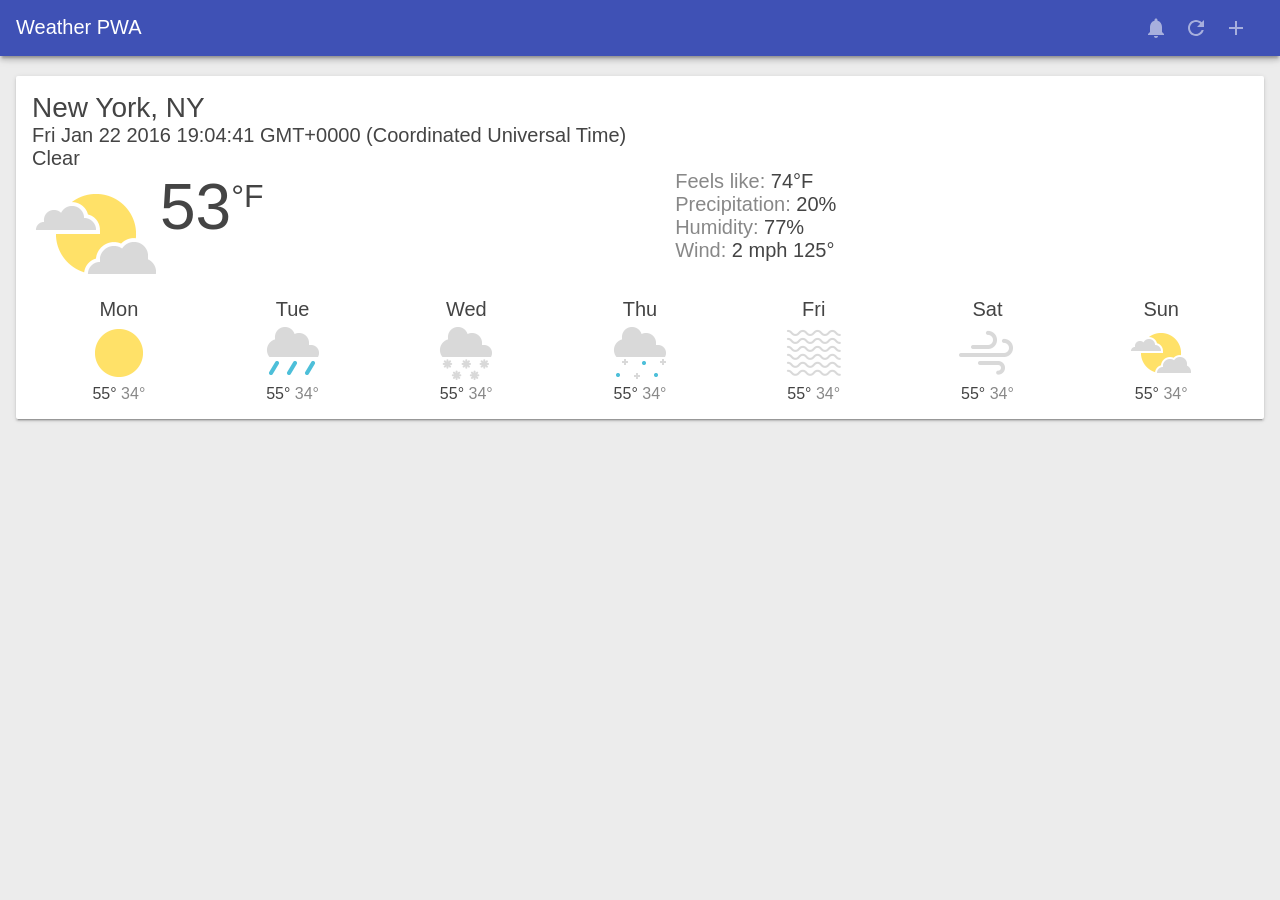
==== index.html @ a9d7bdf2 "Initial check in. Code based on https://github.com/ArturKlajnerok/pwa-weather. Following changes are" ====
<!DOCTYPE html>
<html>
<head>
  <meta charset="utf-8">
  <meta http-equiv="X-UA-Compatible" content="IE=edge">
  <meta name="viewport" content="width=device-width, initial-scale=1.0">
  <title>Weather PWA</title>
  <link rel="stylesheet" type="text/css" href="/styles/inline.css">
  <link rel="manifest" href="/manifest.json">
  <!--<link rel="canonical" href="https://localhost:8080/">-->

  <meta name="description" content="A sample weather app">

  <!-- Add to home screen for Safari on iOS -->
  <meta name="apple-mobile-web-app-capable" content="yes">
  <meta name="apple-mobile-web-app-status-bar-style" content="black">
  <meta name="apple-mobile-web-app-title" content="Weather PWA">
  <link rel="apple-touch-icon" href="images/icons/icon-152x152.png">

  <meta name="msapplication-TileImage" content="images/icons/icon-144x144.png">
  <meta name="msapplication-TileColor" content="#2F3BA2">

  <meta name="theme-color" content="#2F3BA2" />
</head>
<body>

  <header class="header">
    <h1 class="header__title">Weather PWA</h1>
    <button id="butNotifications" class="headerButton" aria-label="Notifications"></button>
    <button id="butRefresh" class="headerButton" aria-label="Refresh"></button>
    <button id="butAdd" class="headerButton" aria-label="Add"></button>
  </header>

  <main class="main">
    <div class="card cardTemplate weather-forecast" hidden>
      <div class="city-key" hidden></div>
      <div class="location"></div>
      <div class="date"></div>
      <div class="card-last-updated" hidden></div>
      <div class="description"></div>
      <div class="current">
        <div class="visual">
          <div class="icon"></div>
          <div class="temperature">
            <span class="value"></span><span class="scale">°F</span>
          </div>
        </div>
        <div class="description">
          <div class="feels-like">
            <span class="value"></span><span class="scale">°F</span>
          </div>
          <div class="precip"></div>
          <div class="humidity"></div>
          <div class="wind">
            <span class="value"></span>
            <span class="scale">mph</span>
            <span class="direction"></span>°
          </div>
        </div>
      </div>
      <div class="future">
        <div class="oneday">
          <div class="date"></div>
          <div class="icon"></div>
          <div class="temp-high">
            <span class="value"></span>°
          </div>
          <div class="temp-low">
            <span class="value"></span>°
          </div>
        </div>
        <div class="oneday">
          <div class="date"></div>
          <div class="icon"></div>
          <div class="temp-high">
            <span class="value"></span>°
          </div>
          <div class="temp-low">
            <span class="value"></span>°
          </div>
        </div>
        <div class="oneday">
          <div class="date"></div>
          <div class="icon"></div>
          <div class="temp-high">
            <span class="value"></span>°
          </div>
          <div class="temp-low">
            <span class="value"></span>°
          </div>
        </div>
        <div class="oneday">
          <div class="date"></div>
          <div class="icon"></div>
          <div class="temp-high">
            <span class="value"></span>°
          </div>
          <div class="temp-low">
            <span class="value"></span>°
          </div>
        </div>
        <div class="oneday">
          <div class="date"></div>
          <div class="icon"></div>
          <div class="temp-high">
            <span class="value"></span>°
          </div>
          <div class="temp-low">
            <span class="value"></span>°
          </div>
        </div>
        <div class="oneday">
          <div class="date"></div>
          <div class="icon"></div>
          <div class="temp-high">
            <span class="value"></span>°
          </div>
          <div class="temp-low">
            <span class="value"></span>°
          </div>
        </div>
        <div class="oneday">
          <div class="date"></div>
          <div class="icon"></div>
          <div class="temp-high">
            <span class="value"></span>°
          </div>
          <div class="temp-low">
            <span class="value"></span>°
          </div>
        </div>
      </div>
    </div>
  </main>

  <div class="dialog-container">
    <div class="dialog">
      <div class="dialog-title">Add new city</div>
      <div class="dialog-body">
        <select id="selectCityToAdd">
          <option value="austin">Austin, TX</option>
          <option value="boston">Boston, MA</option>
          <option value="chicago">Chicago, IL</option>
          <option value="portland">Portland, OR</option>
          <option value="sanfrancisco">San Francisco, CA</option>
          <option value="seattle">Seattle, WA</option>
        </select>
      </div>
      <div class="dialog-buttons">
        <button id="butAddCity" class="button">Add</button>
        <button id="butAddCancel" class="button">Cancel</button>
      </div>
    </div>
  </div>

  <div class="loader">
    <svg viewBox="0 0 32 32" width="32" height="32">
      <circle id="spinner" cx="16" cy="16" r="14" fill="none"></circle>
    </svg>
  </div>

  <script src="/scripts/app.js" async></script>

</body>
</html>
---- styles/inline.css ----
* {
  box-sizing: border-box; }

html, body {
  padding: 0;
  margin: 0;
  height: 100%;
  width: 100%;
  font-family: 'Helvetica', 'Verdana', sans-serif;
  font-weight: 400;
  font-display: optional;
  color: #444;
  -webkit-font-smoothing: antialiased;
  -moz-osx-font-smoothing: grayscale; }

html {
  overflow: hidden; }

body {
  display: -webkit-box;
  display: -webkit-flex;
  display: -ms-flexbox;
  display: flex;
  -webkit-box-orient: vertical;
  -webkit-box-direction: normal;
  -webkit-flex-direction: column;
      -ms-flex-direction: column;
          flex-direction: column;
  -webkit-flex-wrap: nowrap;
      -ms-flex-wrap: nowrap;
          flex-wrap: nowrap;
  -webkit-box-pack: start;
  -webkit-justify-content: flex-start;
      -ms-flex-pack: start;
          justify-content: flex-start;
  -webkit-box-align: stretch;
  -webkit-align-items: stretch;
      -ms-flex-align: stretch;
          align-items: stretch;
  -webkit-align-content: stretch;
      -ms-flex-line-pack: stretch;
          align-content: stretch;
  background: #ececec; }

.header {
  width: 100%;
  height: 56px;
  color: #FFF;
  background: #3F51B5;
  position: fixed;
  font-size: 20px;
  box-shadow: 0 4px 5px 0 rgba(0, 0, 0, 0.14), 0 2px 9px 1px rgba(0, 0, 0, 0.12), 0 4px 2px -2px rgba(0, 0, 0, 0.2);
  padding: 16px 16px 0 16px;
  will-change: transform;
  display: -webkit-box;
  display: -webkit-flex;
  display: -ms-flexbox;
  display: flex;
  -webkit-box-orient: horizontal;
  -webkit-box-direction: normal;
  -webkit-flex-direction: row;
      -ms-flex-direction: row;
          flex-direction: row;
  -webkit-flex-wrap: nowrap;
      -ms-flex-wrap: nowrap;
          flex-wrap: nowrap;
  -webkit-box-pack: start;
  -webkit-justify-content: flex-start;
      -ms-flex-pack: start;
          justify-content: flex-start;
  -webkit-box-align: stretch;
  -webkit-align-items: stretch;
      -ms-flex-align: stretch;
          align-items: stretch;
  -webkit-align-content: center;
      -ms-flex-line-pack: center;
          align-content: center;
  -webkit-transition: -webkit-transform 0.233s cubic-bezier(0, 0, 0.21, 1) 0.1s;
  transition: -webkit-transform 0.233s cubic-bezier(0, 0, 0.21, 1) 0.1s;
  transition: transform 0.233s cubic-bezier(0, 0, 0.21, 1) 0.1s;
  transition: transform 0.233s cubic-bezier(0, 0, 0.21, 1) 0.1s, -webkit-transform 0.233s cubic-bezier(0, 0, 0.21, 1) 0.1s;
  z-index: 1000; }
  .header .headerButton {
    width: 24px;
    height: 24px;
    margin-right: 16px;
    text-indent: -30000px;
    overflow: hidden;
    opacity: 0.54;
    -webkit-transition: opacity 0.333s cubic-bezier(0, 0, 0.21, 1);
    transition: opacity 0.333s cubic-bezier(0, 0, 0.21, 1);
    border: none;
    outline: none;
    cursor: pointer; }
  .header #butNotifications {
      background: url(/images/ic_notifications_white_24px.svg) center center no-repeat; }
  .header #butRefresh {
    background: url(/images/ic_refresh_white_24px.svg) center center no-repeat; }
  .header #butAdd {
    background: url(/images/ic_add_white_24px.svg) center center no-repeat; }

.header__title {
  font-weight: 400;
  font-size: 20px;
  margin: 0;
  -webkit-box-flex: 1;
  -webkit-flex: 1;
      -ms-flex: 1;
          flex: 1; }

.loader {
  left: 50%;
  top: 50%;
  position: fixed;
  -webkit-transform: translate(-50%, -50%);
          transform: translate(-50%, -50%); }
  .loader #spinner {
    box-sizing: border-box;
    stroke: #673AB7;
    stroke-width: 3px;
    -webkit-transform-origin: 50%;
            transform-origin: 50%;
    -webkit-animation: line 1.6s cubic-bezier(0.4, 0, 0.2, 1) infinite, rotate 1.6s linear infinite;
            animation: line 1.6s cubic-bezier(0.4, 0, 0.2, 1) infinite, rotate 1.6s linear infinite; }

@-webkit-keyframes rotate {
  from {
    -webkit-transform: rotate(0);
            transform: rotate(0); }
  to {
    -webkit-transform: rotate(450deg);
            transform: rotate(450deg); } }

@keyframes rotate {
  from {
    -webkit-transform: rotate(0);
            transform: rotate(0); }
  to {
    -webkit-transform: rotate(450deg);
            transform: rotate(450deg); } }

@-webkit-keyframes line {
  0% {
    stroke-dasharray: 2, 85.964;
    -webkit-transform: rotate(0);
            transform: rotate(0); }
  50% {
    stroke-dasharray: 65.973, 21.9911;
    stroke-dashoffset: 0; }
  100% {
    stroke-dasharray: 2, 85.964;
    stroke-dashoffset: -65.973;
    -webkit-transform: rotate(90deg);
            transform: rotate(90deg); } }

@keyframes line {
  0% {
    stroke-dasharray: 2, 85.964;
    -webkit-transform: rotate(0);
            transform: rotate(0); }
  50% {
    stroke-dasharray: 65.973, 21.9911;
    stroke-dashoffset: 0; }
  100% {
    stroke-dasharray: 2, 85.964;
    stroke-dashoffset: -65.973;
    -webkit-transform: rotate(90deg);
            transform: rotate(90deg); } }

.main {
  padding-top: 60px;
  -webkit-box-flex: 1;
  -webkit-flex: 1;
      -ms-flex: 1;
          flex: 1;
  overflow-x: hidden;
  overflow-y: auto;
  -webkit-overflow-scrolling: touch; }

.dialog-container {
  background: rgba(0, 0, 0, 0.57);
  position: fixed;
  left: 0;
  top: 0;
  width: 100%;
  height: 100%;
  opacity: 0;
  pointer-events: none;
  will-change: opacity;
  -webkit-transition: opacity 0.333s cubic-bezier(0, 0, 0.21, 1);
  transition: opacity 0.333s cubic-bezier(0, 0, 0.21, 1); }

.dialog-container--visible {
  opacity: 1;
  pointer-events: auto; }

.dialog {
  background: #FFF;
  border-radius: 2px;
  box-shadow: 0 0 14px rgba(0, 0, 0, 0.24), 0 14px 28px rgba(0, 0, 0, 0.48);
  min-width: 280px;
  position: absolute;
  left: 50%;
  top: 50%;
  -webkit-transform: translate(-50%, -50%) translateY(30px);
          transform: translate(-50%, -50%) translateY(30px);
  -webkit-transition: -webkit-transform 0.333s cubic-bezier(0, 0, 0.21, 1) 0.05s;
  transition: -webkit-transform 0.333s cubic-bezier(0, 0, 0.21, 1) 0.05s;
  transition: transform 0.333s cubic-bezier(0, 0, 0.21, 1) 0.05s;
  transition: transform 0.333s cubic-bezier(0, 0, 0.21, 1) 0.05s, -webkit-transform 0.333s cubic-bezier(0, 0, 0.21, 1) 0.05s; }

.dialog > div {
  padding-left: 24px;
  padding-right: 24px; }

.dialog-title {
  padding-top: 20px;
  font-size: 1.25em; }

.dialog-body {
  padding-top: 20px;
  padding-bottom: 24px; }
  .dialog-body select {
    width: 100%;
    font-size: 2em; }

.dialog-buttons {
  padding: 8px !important;
  float: right; }

.card {
  padding: 16px;
  position: relative;
  box-sizing: border-box;
  background: #fff;
  border-radius: 2px;
  margin: 16px;
  box-shadow: 0 2px 2px 0 rgba(0, 0, 0, 0.14), 0 3px 1px -2px rgba(0, 0, 0, 0.2), 0 1px 5px 0 rgba(0, 0, 0, 0.12); }

.weather-forecast .location {
  font-size: 1.75em; }

.weather-forecast .date, .weather-forecast .description {
  font-size: 1.25em; }

  .weather-forecast .card-last-updated{
    visibility: hidden;
  }

.weather-forecast .current {
  display: -webkit-box;
  display: -webkit-flex;
  display: -ms-flexbox;
  display: flex; }
  .weather-forecast .current .icon {
    width: 128px;
    height: 128px; }
  .weather-forecast .current .visual {
    display: -webkit-box;
    display: -webkit-flex;
    display: -ms-flexbox;
    display: flex;
    font-size: 4em; }
    .weather-forecast .current .visual .scale {
      font-size: 0.5em;
      vertical-align: super; }
  .weather-forecast .current .visual, .weather-forecast .current .description {
    -webkit-box-flex: 1;
    -webkit-flex-grow: 1;
        -ms-flex-positive: 1;
            flex-grow: 1; }
  .weather-forecast .current .feels-like:before {
    content: "Feels like: ";
    color: #888; }
  .weather-forecast .current .wind:before {
    content: "Wind: ";
    color: #888; }
  .weather-forecast .current .precip:before {
    content: "Precipitation: ";
    color: #888; }
  .weather-forecast .current .humidity:before {
    content: "Humidity: ";
    color: #888; }
  .weather-forecast .current .pollen:before {
    content: "Pollen Count: ";
    color: #888; }
  .weather-forecast .current .pcount:before {
    content: "Pollen ";
    color: #888; }

.weather-forecast .future {
  display: -webkit-box;
  display: -webkit-flex;
  display: -ms-flexbox;
  display: flex; }
  .weather-forecast .future .oneday {
    -webkit-box-flex: 1;
    -webkit-flex-grow: 1;
        -ms-flex-positive: 1;
            flex-grow: 1;
    text-align: center; }
    .weather-forecast .future .oneday .icon {
      width: 64px;
      height: 64px;
      margin-left: auto;
      margin-right: auto; }
    .weather-forecast .future .oneday .temp-high, .weather-forecast .future .oneday .temp-low {
      display: inline-block; }
    .weather-forecast .future .oneday .temp-low {
      color: #888; }

.weather-forecast .icon {
  background-repeat: no-repeat;
  background-size: contain; }
  .weather-forecast .icon.clear-day {
    background-image: url("/images/clear.png"); }
  .weather-forecast .icon.clear-night {
    background-image: url("/images/clear.png"); }
  .weather-forecast .icon.rain {
    background-image: url("/images/rain.png"); }
  .weather-forecast .icon.snow {
    background-image: url("/images/snow.png"); }
  .weather-forecast .icon.sleet {
    background-image: url("/images/sleet.png"); }
  .weather-forecast .icon.wind {
    background-image: url("/images/wind.png"); }
  .weather-forecast .icon.fog {
    background-image: url("/images/fog.png"); }
  .weather-forecast .icon.cloudy {
    background-image: url("/images/cloudy.png"); }
  .weather-forecast .icon.partly-cloudy-day {
    background-image: url("/images/partly-cloudy.png"); }
  .weather-forecast .icon.partly-cloudy-night {
    background-image: url("/images/partly-cloudy.png"); }
  .weather-forecast .icon.thunderstorms {
    background-image: url("/images/thunderstorms.png"); }

@media (max-width: 450px) {
  .weather-forecast .date, .weather-forecast .description {
    font-size: 0.9em; }
  .weather-forecast .current .icon {
    width: 96px;
    height: 96px; }
  .weather-forecast .current .visual {
    font-size: 3em; }
  .weather-forecast .future .oneday .icon {
    width: 32px;
    height: 32px; } }

.mdl-button {
  background: transparent;
  border: none;
  border-radius: 2px;
  color: black;
  position: relative;
  height: 36px;
  margin: 0;
  min-width: 64px;
  padding: 0 16px;
  display: inline-block;
  font-family: "Roboto", "Helvetica", "Arial", sans-serif;
  font-size: 14px;
  font-weight: 500;
  text-transform: uppercase;
  line-height: 1;
  letter-spacing: 0;
  overflow: hidden;
  will-change: box-shadow;
  -webkit-transition: box-shadow 0.2s cubic-bezier(0.4, 0, 1, 1), background-color 0.2s cubic-bezier(0.4, 0, 0.2, 1), color 0.2s cubic-bezier(0.4, 0, 0.2, 1);
  transition: box-shadow 0.2s cubic-bezier(0.4, 0, 1, 1), background-color 0.2s cubic-bezier(0.4, 0, 0.2, 1), color 0.2s cubic-bezier(0.4, 0, 0.2, 1);
  outline: none;
  cursor: pointer;
  text-decoration: none;
  text-align: center;
  line-height: 36px;
  vertical-align: middle; }
  .mdl-button::-moz-focus-inner {
    border: 0; }
  .mdl-button:hover {
    background-color: rgba(158, 158, 158, 0.2); }
  .mdl-button:focus:not(:active) {
    background-color: rgba(0, 0, 0, 0.12); }
  .mdl-button:active {
    background-color: rgba(158, 158, 158, 0.4); }
  .mdl-button.mdl-button--colored {
    color: #3f51b5; }
    .mdl-button.mdl-button--colored:focus:not(:active) {
      background-color: rgba(0, 0, 0, 0.12); }

.mdl-button--primary.mdl-button--primary {
  color: #3f51b5; }
  .mdl-button--primary.mdl-button--primary .mdl-ripple {
    background: white; }
  .mdl-button--primary.mdl-button--primary.mdl-button--raised, .mdl-button--primary.mdl-button--primary.mdl-button--fab {
    color: white;
    background-color: #3f51b5; }
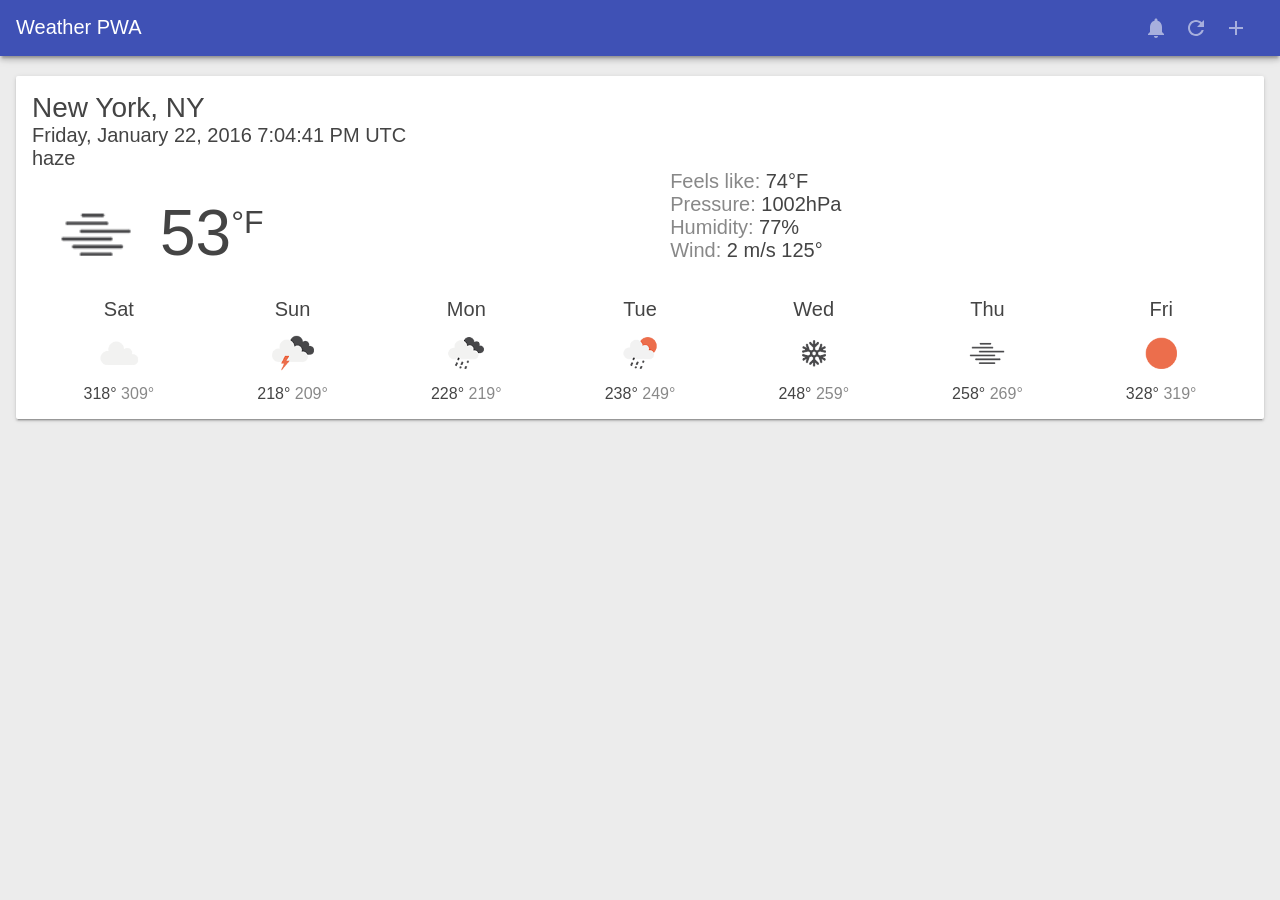
==== commit 56161a3e: "1. Use OpenWeahterMap (OWM) One Call API to query real time weather data for cities instead of using" ====
--- a/index.html
+++ b/index.html
@@ -50,11 +50,11 @@
           <div class="feels-like">
             <span class="value"></span><span class="scale">°F</span>
           </div>
-          <div class="precip"></div>
+          <div class="pressure"></div>
           <div class="humidity"></div>
           <div class="wind">
             <span class="value"></span>
-            <span class="scale">mph</span>
+            <span class="scale">m/s</span>
             <span class="direction"></span>°
           </div>
         </div>
@@ -139,12 +139,21 @@
       <div class="dialog-title">Add new city</div>
       <div class="dialog-body">
         <select id="selectCityToAdd">
-          <option value="austin">Austin, TX</option>
+          <option value="28.6472799,76.8130727">Dehli, India</option>
+          <option value="-5.7759362,106.1174957">Jakarta, Indonesia</option>
+          <option value="51.5287718,-0.2416815">London, UK</option>
+          <option value="40.6976701,-74.2598666">New York, USA</option>
+          <option value="48.8589507,2.2770202">Paris, France</option>
+          <option value="-64.8251018,-63.496847">Port Lockroy, Antarctica</option>
+          <option value="37.757815,-122.5076401">San Francisco, USA</option>
+          <option value="31.2243085,120.9162955">Shanghai, China</option>
+          <option value="35.6735408,139.5703032">Tokyo, Japan</option>
+          <!-- <option value="austin">Austin, TX</option>
           <option value="boston">Boston, MA</option>
           <option value="chicago">Chicago, IL</option>
           <option value="portland">Portland, OR</option>
           <option value="sanfrancisco">San Francisco, CA</option>
-          <option value="seattle">Seattle, WA</option>
+          <option value="seattle">Seattle, WA</option> -->
         </select>
       </div>
       <div class="dialog-buttons">
--- a/styles/inline.css
+++ b/styles/inline.css
@@ -275,8 +275,8 @@
   .weather-forecast .current .wind:before {
     content: "Wind: ";
     color: #888; }
-  .weather-forecast .current .precip:before {
-    content: "Precipitation: ";
+  .weather-forecast .current .pressure:before {
+    content: "Pressure: ";
     color: #888; }
   .weather-forecast .current .humidity:before {
     content: "Humidity: ";
@@ -308,6 +308,10 @@
       display: inline-block; }
     .weather-forecast .future .oneday .temp-low {
       color: #888; }
+
+.weather-forecast .temperature {
+  position: relative;;
+  top: 20%; }
 
 .weather-forecast .icon {
   background-repeat: no-repeat;
@@ -334,6 +338,44 @@
     background-image: url("/images/partly-cloudy.png"); }
   .weather-forecast .icon.thunderstorms {
     background-image: url("/images/thunderstorms.png"); }
+
+  .weather-forecast .icon.i01n {
+    background-image: url("/images/01n@2x.png"); }
+  .weather-forecast .icon.i02n {
+    background-image: url("/images/02n@2x.png"); }
+  .weather-forecast .icon.i03n {
+    background-image: url("/images/03n@2x.png"); }
+  .weather-forecast .icon.i04n {
+    background-image: url("/images/04n@2x.png"); }
+  .weather-forecast .icon.i09n {
+    background-image: url("/images/09n@2x.png"); }
+  .weather-forecast .icon.i10n {
+    background-image: url("/images/10n@2x.png"); }
+  .weather-forecast .icon.i11n {
+    background-image: url("/images/11n@2x.png"); }
+  .weather-forecast .icon.i13n {
+    background-image: url("/images/13n@2x.png"); }
+  .weather-forecast .icon.i50n {
+    background-image: url("/images/50n@2x.png"); }
+
+  .weather-forecast .icon.i01d {
+    background-image: url("/images/01d@2x.png"); }
+  .weather-forecast .icon.i02d {
+    background-image: url("/images/02d@2x.png"); }
+  .weather-forecast .icon.i03d {
+    background-image: url("/images/03d@2x.png"); }
+  .weather-forecast .icon.i04d {
+    background-image: url("/images/04d@2x.png"); }
+  .weather-forecast .icon.i09d {
+    background-image: url("/images/09d@2x.png"); }
+  .weather-forecast .icon.i10d {
+    background-image: url("/images/10d@2x.png"); }
+  .weather-forecast .icon.i11d {
+    background-image: url("/images/11d@2x.png"); }
+  .weather-forecast .icon.i13d {
+    background-image: url("/images/13d@2x.png"); }
+  .weather-forecast .icon.i50d {
+    background-image: url("/images/50d@2x.png"); }
 
 @media (max-width: 450px) {
   .weather-forecast .date, .weather-forecast .description {
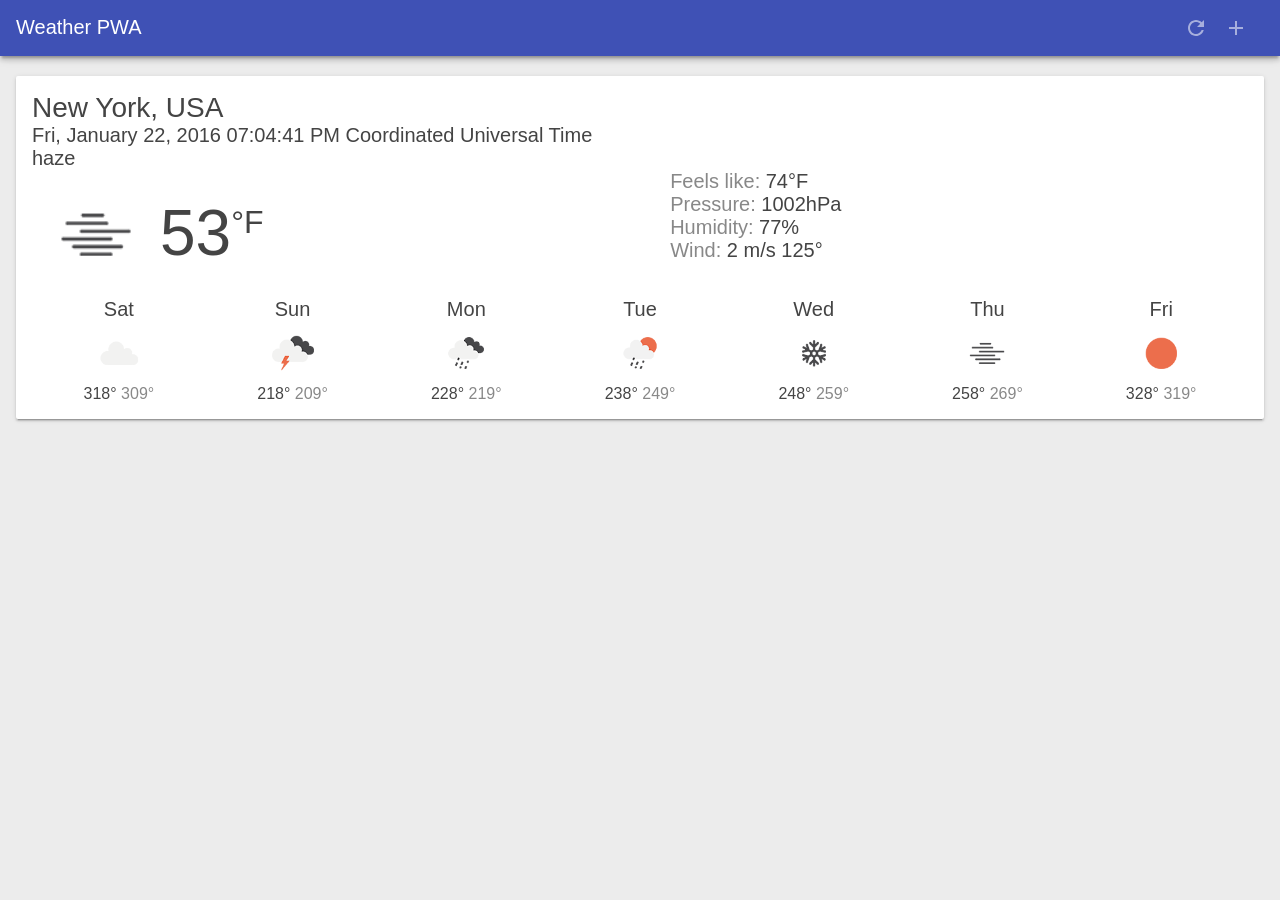
==== commit 3788f7cb: "1. Add functionality to show weather data and area + country name based on current geo-location. 2. " ====
--- a/index.html
+++ b/index.html
@@ -27,7 +27,8 @@
 
   <header class="header">
     <h1 class="header__title">Weather PWA</h1>
-    <button id="butNotifications" class="headerButton" aria-label="Notifications"></button>
+    <button id="butCurrentLocation" class="headerButton" aria-label="CurrentLocation"></button>
+    <!-- <button id="butNotifications" class="headerButton" aria-label="Notifications"></button> -->
     <button id="butRefresh" class="headerButton" aria-label="Refresh"></button>
     <button id="butAdd" class="headerButton" aria-label="Add"></button>
   </header>
@@ -142,7 +143,6 @@
           <option value="28.6472799,76.8130727">Dehli, India</option>
           <option value="-5.7759362,106.1174957">Jakarta, Indonesia</option>
           <option value="51.5287718,-0.2416815">London, UK</option>
-          <option value="40.6976701,-74.2598666">New York, USA</option>
           <option value="48.8589507,2.2770202">Paris, France</option>
           <option value="-64.8251018,-63.496847">Port Lockroy, Antarctica</option>
           <option value="37.757815,-122.5076401">San Francisco, USA</option>
--- a/styles/inline.css
+++ b/styles/inline.css
@@ -92,6 +92,12 @@
     border: none;
     outline: none;
     cursor: pointer; }
+
+  .header #butCurrentLocation {
+    background: url(/images/ic_place-marker_24px.svg) center center no-repeat;
+    background-size: contain;
+   }
+ 
   .header #butNotifications {
       background: url(/images/ic_notifications_white_24px.svg) center center no-repeat; }
   .header #butRefresh {
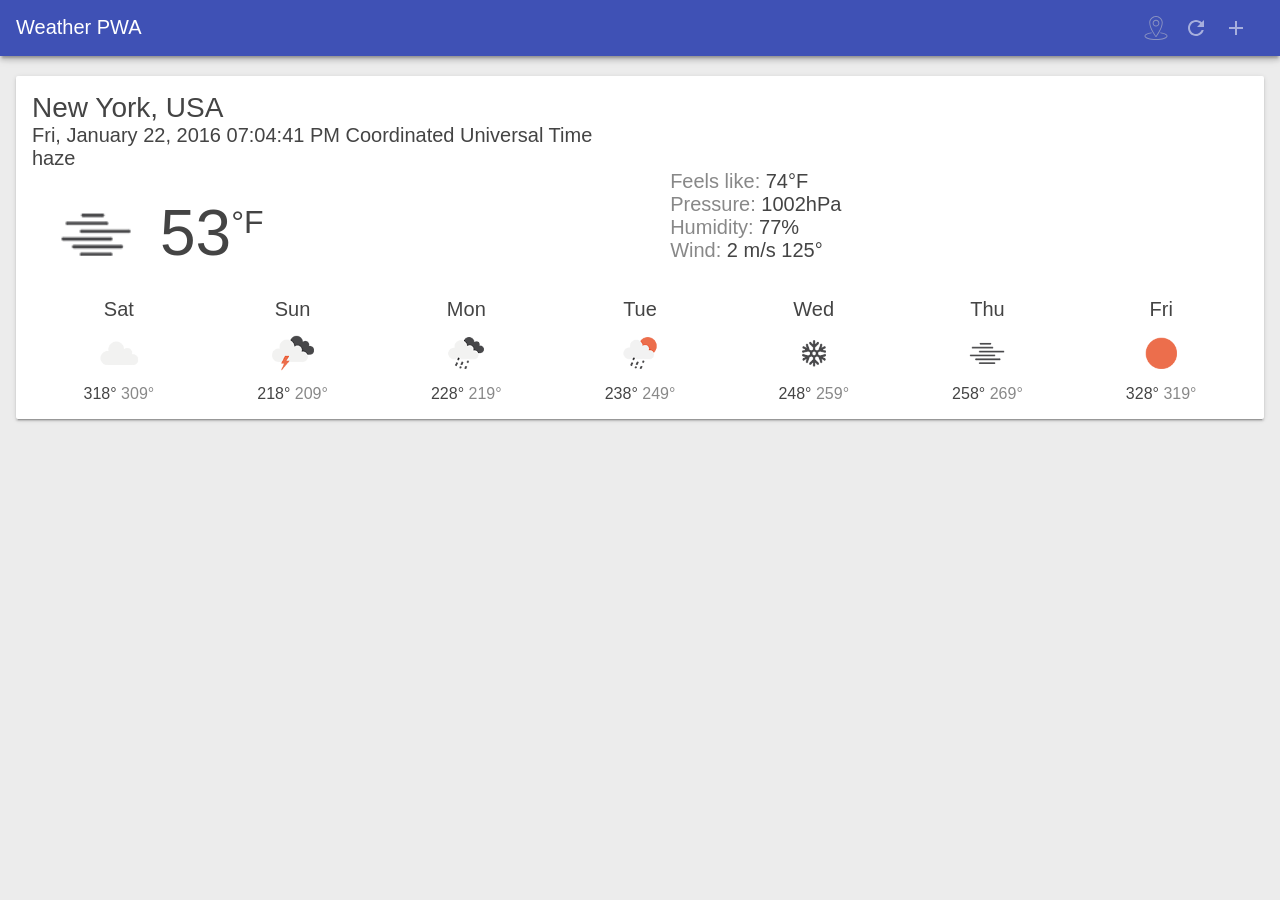
==== commit b6ef053d: "Show Online/Offline status with Offline.js library." ====
--- a/index.html
+++ b/index.html
@@ -22,6 +22,11 @@
   <meta name="msapplication-TileColor" content="#2F3BA2">
 
   <meta name="theme-color" content="#2F3BA2" />
+
+  <script src="/scripts/offline.min.js"></script>
+  <link rel="stylesheet" href="/styles/offline-theme-default.css">
+  <!-- <link rel="stylesheet" href="/styles/offline-language-english.css"> -->
+  <link rel="stylesheet" href="/styles/offline-language-english-indicator.css">
 </head>
 <body>
 
--- a/styles/offline-theme-default.css
+++ b/styles/offline-theme-default.css
@@ -0,0 +1,416 @@
+/* line 4, ../sass/_offline-theme-base.sass */
+.offline-ui, .offline-ui *, .offline-ui:before, .offline-ui:after, .offline-ui *:before, .offline-ui *:after {
+  -webkit-box-sizing: border-box;
+  -moz-box-sizing: border-box;
+  box-sizing: border-box;
+}
+
+/* line 7, ../sass/_offline-theme-base.sass */
+.offline-ui {
+  display: none;
+  position: fixed;
+  background: white;
+  z-index: 2000;
+  margin: auto;
+  top: 0;
+  left: 0;
+  right: 0;
+}
+/* line 17, ../sass/_offline-theme-base.sass */
+.offline-ui .offline-ui-content:before {
+  display: inline;
+}
+/* line 20, ../sass/_offline-theme-base.sass */
+.offline-ui .offline-ui-retry {
+  -webkit-user-select: none;
+  -moz-user-select: none;
+  user-select: none;
+  display: none;
+}
+/* line 24, ../sass/_offline-theme-base.sass */
+.offline-ui .offline-ui-retry:before {
+  display: inline;
+}
+/* line 29, ../sass/_offline-theme-base.sass */
+.offline-ui.offline-ui-up.offline-ui-up-5s {
+  display: block;
+}
+/* line 32, ../sass/_offline-theme-base.sass */
+.offline-ui.offline-ui-down {
+  display: block;
+}
+/* line 37, ../sass/_offline-theme-base.sass */
+.offline-ui.offline-ui-down.offline-ui-waiting .offline-ui-retry {
+  display: block;
+}
+/* line 42, ../sass/_offline-theme-base.sass */
+.offline-ui.offline-ui-down.offline-ui-reconnect-failed-2s.offline-ui-waiting .offline-ui-retry {
+  display: none;
+}
+
+@-webkit-keyframes offline-fadein {
+  /* line 6, ../sass/_keyframes.sass */
+  0% {
+    opacity: 0;
+  }
+
+  /* line 8, ../sass/_keyframes.sass */
+  100% {
+    opacity: 1;
+  }
+}
+
+@-moz-keyframes offline-fadein {
+  /* line 6, ../sass/_keyframes.sass */
+  0% {
+    opacity: 0;
+  }
+
+  /* line 8, ../sass/_keyframes.sass */
+  100% {
+    opacity: 1;
+  }
+}
+
+@-ms-keyframes offline-fadein {
+  /* line 6, ../sass/_keyframes.sass */
+  0% {
+    opacity: 0;
+  }
+
+  /* line 8, ../sass/_keyframes.sass */
+  100% {
+    opacity: 1;
+  }
+}
+
+@-o-keyframes offline-fadein {
+  /* line 6, ../sass/_keyframes.sass */
+  0% {
+    opacity: 0;
+  }
+
+  /* line 8, ../sass/_keyframes.sass */
+  100% {
+    opacity: 1;
+  }
+}
+
+@keyframes offline-fadein {
+  /* line 6, ../sass/_keyframes.sass */
+  0% {
+    opacity: 0;
+  }
+
+  /* line 8, ../sass/_keyframes.sass */
+  100% {
+    opacity: 1;
+  }
+}
+
+@-webkit-keyframes offline-fadeout-and-hide {
+  /* line 20, ../sass/_keyframes.sass */
+  0% {
+    opacity: 1;
+    display: block;
+  }
+
+  /* line 23, ../sass/_keyframes.sass */
+  99% {
+    opacity: 0;
+    display: block;
+  }
+
+  /* line 26, ../sass/_keyframes.sass */
+  100% {
+    opacity: 0;
+    display: none;
+  }
+}
+
+@-moz-keyframes offline-fadeout-and-hide {
+  /* line 20, ../sass/_keyframes.sass */
+  0% {
+    opacity: 1;
+    display: block;
+  }
+
+  /* line 23, ../sass/_keyframes.sass */
+  99% {
+    opacity: 0;
+    display: block;
+  }
+
+  /* line 26, ../sass/_keyframes.sass */
+  100% {
+    opacity: 0;
+    display: none;
+  }
+}
+
+@-ms-keyframes offline-fadeout-and-hide {
+  /* line 20, ../sass/_keyframes.sass */
+  0% {
+    opacity: 1;
+    display: block;
+  }
+
+  /* line 23, ../sass/_keyframes.sass */
+  99% {
+    opacity: 0;
+    display: block;
+  }
+
+  /* line 26, ../sass/_keyframes.sass */
+  100% {
+    opacity: 0;
+    display: none;
+  }
+}
+
+@-o-keyframes offline-fadeout-and-hide {
+  /* line 20, ../sass/_keyframes.sass */
+  0% {
+    opacity: 1;
+    display: block;
+  }
+
+  /* line 23, ../sass/_keyframes.sass */
+  99% {
+    opacity: 0;
+    display: block;
+  }
+
+  /* line 26, ../sass/_keyframes.sass */
+  100% {
+    opacity: 0;
+    display: none;
+  }
+}
+
+@keyframes offline-fadeout-and-hide {
+  /* line 20, ../sass/_keyframes.sass */
+  0% {
+    opacity: 1;
+    display: block;
+  }
+
+  /* line 23, ../sass/_keyframes.sass */
+  99% {
+    opacity: 0;
+    display: block;
+  }
+
+  /* line 26, ../sass/_keyframes.sass */
+  100% {
+    opacity: 0;
+    display: none;
+  }
+}
+
+@-webkit-keyframes offline-rotation {
+  /* line 64, ../sass/_keyframes.sass */
+  0% {
+    transform: rotate(0deg);
+    -webkit-transform: rotate(0deg);
+    -moz-transform: rotate(0deg);
+    -ms-transform: rotate(0deg);
+    -o-transform: rotate(0deg);
+  }
+
+  /* line 66, ../sass/_keyframes.sass */
+  100% {
+    transform: rotate(359deg);
+    -webkit-transform: rotate(359deg);
+    -moz-transform: rotate(359deg);
+    -ms-transform: rotate(359deg);
+    -o-transform: rotate(359deg);
+  }
+}
+
+@-moz-keyframes offline-rotation {
+  /* line 64, ../sass/_keyframes.sass */
+  0% {
+    transform: rotate(0deg);
+    -webkit-transform: rotate(0deg);
+    -moz-transform: rotate(0deg);
+    -ms-transform: rotate(0deg);
+    -o-transform: rotate(0deg);
+  }
+
+  /* line 66, ../sass/_keyframes.sass */
+  100% {
+    transform: rotate(359deg);
+    -webkit-transform: rotate(359deg);
+    -moz-transform: rotate(359deg);
+    -ms-transform: rotate(359deg);
+    -o-transform: rotate(359deg);
+  }
+}
+
+@-ms-keyframes offline-rotation {
+  /* line 64, ../sass/_keyframes.sass */
+  0% {
+    transform: rotate(0deg);
+    -webkit-transform: rotate(0deg);
+    -moz-transform: rotate(0deg);
+    -ms-transform: rotate(0deg);
+    -o-transform: rotate(0deg);
+  }
+
+  /* line 66, ../sass/_keyframes.sass */
+  100% {
+    transform: rotate(359deg);
+    -webkit-transform: rotate(359deg);
+    -moz-transform: rotate(359deg);
+    -ms-transform: rotate(359deg);
+    -o-transform: rotate(359deg);
+  }
+}
+
+@-o-keyframes offline-rotation {
+  /* line 64, ../sass/_keyframes.sass */
+  0% {
+    transform: rotate(0deg);
+    -webkit-transform: rotate(0deg);
+    -moz-transform: rotate(0deg);
+    -ms-transform: rotate(0deg);
+    -o-transform: rotate(0deg);
+  }
+
+  /* line 66, ../sass/_keyframes.sass */
+  100% {
+    transform: rotate(359deg);
+    -webkit-transform: rotate(359deg);
+    -moz-transform: rotate(359deg);
+    -ms-transform: rotate(359deg);
+    -o-transform: rotate(359deg);
+  }
+}
+
+@keyframes offline-rotation {
+  /* line 64, ../sass/_keyframes.sass */
+  0% {
+    transform: rotate(0deg);
+    -webkit-transform: rotate(0deg);
+    -moz-transform: rotate(0deg);
+    -ms-transform: rotate(0deg);
+    -o-transform: rotate(0deg);
+  }
+
+  /* line 66, ../sass/_keyframes.sass */
+  100% {
+    transform: rotate(359deg);
+    -webkit-transform: rotate(359deg);
+    -moz-transform: rotate(359deg);
+    -ms-transform: rotate(359deg);
+    -o-transform: rotate(359deg);
+  }
+}
+
+/* line 21, ../sass/offline-theme-default.sass */
+.offline-ui {
+  -webkit-border-radius: 4px;
+  -moz-border-radius: 4px;
+  -ms-border-radius: 4px;
+  -o-border-radius: 4px;
+  border-radius: 4px;
+  font-family: "Helvetica Neue", sans-serif;
+  padding: 1em;
+  top: 1em;
+  width: 38em;
+  max-width: 100%;
+  overflow: hidden;
+}
+@media (max-width: 38em) {
+  /* line 21, ../sass/offline-theme-default.sass */
+  .offline-ui {
+    -webkit-border-radius: 0;
+    -moz-border-radius: 0;
+    -ms-border-radius: 0;
+    -o-border-radius: 0;
+    border-radius: 0;
+    top: 0;
+  }
+}
+/* line 34, ../sass/offline-theme-default.sass */
+.offline-ui .offline-ui-content:before {
+  line-height: 1.25em;
+}
+/* line 37, ../sass/offline-theme-default.sass */
+.offline-ui .offline-ui-retry {
+  position: absolute;
+  right: 3em;
+  top: 0;
+  bottom: 0;
+  background: rgba(0, 0, 0, 0.1);
+  text-decoration: none;
+  color: inherit;
+  line-height: 3.5em;
+  height: 3.5em;
+  margin: auto;
+  padding: 0 1em;
+}
+/* line 50, ../sass/offline-theme-default.sass */
+.offline-ui.offline-ui-up {
+  -webkit-animation: offline-fadeout-and-hide forwards 0.5s 2s;
+  -moz-animation: offline-fadeout-and-hide forwards 0.5s 2s;
+  -ms-animation: offline-fadeout-and-hide forwards 0.5s 2s;
+  -o-animation: offline-fadeout-and-hide forwards 0.5s 2s;
+  animation: offline-fadeout-and-hide forwards 0.5s 2s;
+  -webkit-backface-visibility: hidden;
+  background: #d6e9c6;
+  color: #468847;
+}
+/* line 55, ../sass/offline-theme-default.sass */
+.offline-ui.offline-ui-down {
+  -webkit-animation: offline-fadein 0.5s;
+  -moz-animation: offline-fadein 0.5s;
+  -ms-animation: offline-fadein 0.5s;
+  -o-animation: offline-fadein 0.5s;
+  animation: offline-fadein 0.5s;
+  -webkit-backface-visibility: hidden;
+  background: #ec8787;
+  color: #551313;
+}
+/* line 60, ../sass/offline-theme-default.sass */
+.offline-ui.offline-ui-down.offline-ui-connecting, .offline-ui.offline-ui-down.offline-ui-waiting {
+  background: #f8ecad;
+  color: #7c6d1f;
+  padding-right: 3em;
+}
+/* line 65, ../sass/offline-theme-default.sass */
+.offline-ui.offline-ui-down.offline-ui-connecting:after, .offline-ui.offline-ui-down.offline-ui-waiting:after {
+  -webkit-animation: offline-rotation 0.7s linear infinite;
+  -moz-animation: offline-rotation 0.7s linear infinite;
+  -ms-animation: offline-rotation 0.7s linear infinite;
+  -o-animation: offline-rotation 0.7s linear infinite;
+  animation: offline-rotation 0.7s linear infinite;
+  -webkit-backface-visibility: hidden;
+  -webkit-border-radius: 50%;
+  -moz-border-radius: 50%;
+  -ms-border-radius: 50%;
+  -o-border-radius: 50%;
+  border-radius: 50%;
+  content: " ";
+  display: block;
+  position: absolute;
+  right: 1em;
+  top: 0;
+  bottom: 0;
+  margin: auto;
+  height: 1em;
+  width: 1em;
+  border: 2px solid rgba(0, 0, 0, 0);
+  border-top-color: #7c6d1f;
+  border-left-color: #7c6d1f;
+  opacity: 0.7;
+}
+/* line 82, ../sass/offline-theme-default.sass */
+.offline-ui.offline-ui-down.offline-ui-waiting {
+  padding-right: 11em;
+}
+/* line 85, ../sass/offline-theme-default.sass */
+.offline-ui.offline-ui-down.offline-ui-waiting.offline-ui-reconnect-failed-2s {
+  padding-right: 0;
+}
--- a/styles/offline-language-english.css
+++ b/styles/offline-language-english.css
@@ -0,0 +1,108 @@
+/* line 6, ../sass/_content.sass */
+.offline-ui .offline-ui-retry:before {
+  content: "Reconnect";
+}
+/* line 11, ../sass/_content.sass */
+.offline-ui.offline-ui-up .offline-ui-content:before {
+  content: "Your computer is connected to the internet.";
+}
+@media (max-width: 1024px) {
+  /* line 11, ../sass/_content.sass */
+  .offline-ui.offline-ui-up .offline-ui-content:before {
+    content: "Your device is connected to the internet.";
+  }
+}
+@media (max-width: 568px) {
+  /* line 11, ../sass/_content.sass */
+  .offline-ui.offline-ui-up .offline-ui-content:before {
+    content: "Your device is connected.";
+  }
+}
+/* line 22, ../sass/_content.sass */
+.offline-ui.offline-ui-down .offline-ui-content:before {
+  content: "Your computer lost its internet connection.";
+}
+@media (max-width: 1024px) {
+  /* line 22, ../sass/_content.sass */
+  .offline-ui.offline-ui-down .offline-ui-content:before {
+    content: "Your device lost its internet connection.";
+  }
+}
+@media (max-width: 568px) {
+  /* line 22, ../sass/_content.sass */
+  .offline-ui.offline-ui-down .offline-ui-content:before {
+    content: "Your device isn't connected.";
+  }
+}
+/* line 33, ../sass/_content.sass */
+.offline-ui.offline-ui-down.offline-ui-connecting .offline-ui-content:before, .offline-ui.offline-ui-down.offline-ui-connecting-2s .offline-ui-content:before {
+  content: "Attempting to reconnect...";
+}
+/* line 42, ../sass/_content.sass */
+.offline-ui.offline-ui-down.offline-ui-waiting .offline-ui-content[data-retry-in-unit="second"]:before {
+  content: "Connection lost. Reconnecting in " attr(data-retry-in-value) " seconds...";
+}
+@media (max-width: 568px) {
+  /* line 42, ../sass/_content.sass */
+  .offline-ui.offline-ui-down.offline-ui-waiting .offline-ui-content[data-retry-in-unit="second"]:before {
+    content: "Reconnecting in " attr(data-retry-in-value) "s...";
+  }
+}
+/* line 50, ../sass/_content.sass */
+.offline-ui.offline-ui-down.offline-ui-waiting .offline-ui-content[data-retry-in-unit="second"][data-retry-in-value="1"]:before {
+  content: "Connection lost. Reconnecting in " attr(data-retry-in-value) " second...";
+}
+@media (max-width: 568px) {
+  /* line 50, ../sass/_content.sass */
+  .offline-ui.offline-ui-down.offline-ui-waiting .offline-ui-content[data-retry-in-unit="second"][data-retry-in-value="1"]:before {
+    content: "Reconnecting in " attr(data-retry-in-value) "s...";
+  }
+}
+/* line 58, ../sass/_content.sass */
+.offline-ui.offline-ui-down.offline-ui-waiting .offline-ui-content[data-retry-in-unit="minute"]:before {
+  content: "Connection lost. Reconnecting in " attr(data-retry-in-value) " minutes...";
+}
+@media (max-width: 568px) {
+  /* line 58, ../sass/_content.sass */
+  .offline-ui.offline-ui-down.offline-ui-waiting .offline-ui-content[data-retry-in-unit="minute"]:before {
+    content: "Reconnecting in " attr(data-retry-in-value) "m...";
+  }
+}
+/* line 66, ../sass/_content.sass */
+.offline-ui.offline-ui-down.offline-ui-waiting .offline-ui-content[data-retry-in-unit="minute"][data-retry-in-value="1"]:before {
+  content: "Connection lost. Reconnecting in " attr(data-retry-in-value) " minute...";
+}
+@media (max-width: 568px) {
+  /* line 66, ../sass/_content.sass */
+  .offline-ui.offline-ui-down.offline-ui-waiting .offline-ui-content[data-retry-in-unit="minute"][data-retry-in-value="1"]:before {
+    content: "Reconnecting in " attr(data-retry-in-value) "m...";
+  }
+}
+/* line 74, ../sass/_content.sass */
+.offline-ui.offline-ui-down.offline-ui-waiting .offline-ui-content[data-retry-in-unit="hour"]:before {
+  content: "Connection lost. Reconnecting in " attr(data-retry-in-value) " hours...";
+}
+@media (max-width: 568px) {
+  /* line 74, ../sass/_content.sass */
+  .offline-ui.offline-ui-down.offline-ui-waiting .offline-ui-content[data-retry-in-unit="hour"]:before {
+    content: "Reconnecting in " attr(data-retry-in-value) "h...";
+  }
+}
+/* line 82, ../sass/_content.sass */
+.offline-ui.offline-ui-down.offline-ui-waiting .offline-ui-content[data-retry-in-unit="hour"][data-retry-in-value="1"]:before {
+  content: "Connection lost. Reconnecting in " attr(data-retry-in-value) " hour...";
+}
+@media (max-width: 568px) {
+  /* line 82, ../sass/_content.sass */
+  .offline-ui.offline-ui-down.offline-ui-waiting .offline-ui-content[data-retry-in-unit="hour"][data-retry-in-value="1"]:before {
+    content: "Reconnecting in " attr(data-retry-in-value) "h...";
+  }
+}
+/* line 90, ../sass/_content.sass */
+.offline-ui.offline-ui-down.offline-ui-reconnect-failed-2s.offline-ui-waiting .offline-ui-retry {
+  display: none;
+}
+/* line 93, ../sass/_content.sass */
+.offline-ui.offline-ui-down.offline-ui-reconnect-failed-2s .offline-ui-content:before {
+  content: "Connection attempt failed.";
+}
--- a/styles/offline-language-english-indicator.css
+++ b/styles/offline-language-english-indicator.css
@@ -0,0 +1,8 @@
+/* line 5, ../sass/offline-language-english-indicator.sass */
+.offline-ui.offline-ui-up .offline-ui-content:before {
+  content: "Online";
+}
+/* line 10, ../sass/offline-language-english-indicator.sass */
+.offline-ui.offline-ui-down .offline-ui-content:before {
+  content: "Offline";
+}
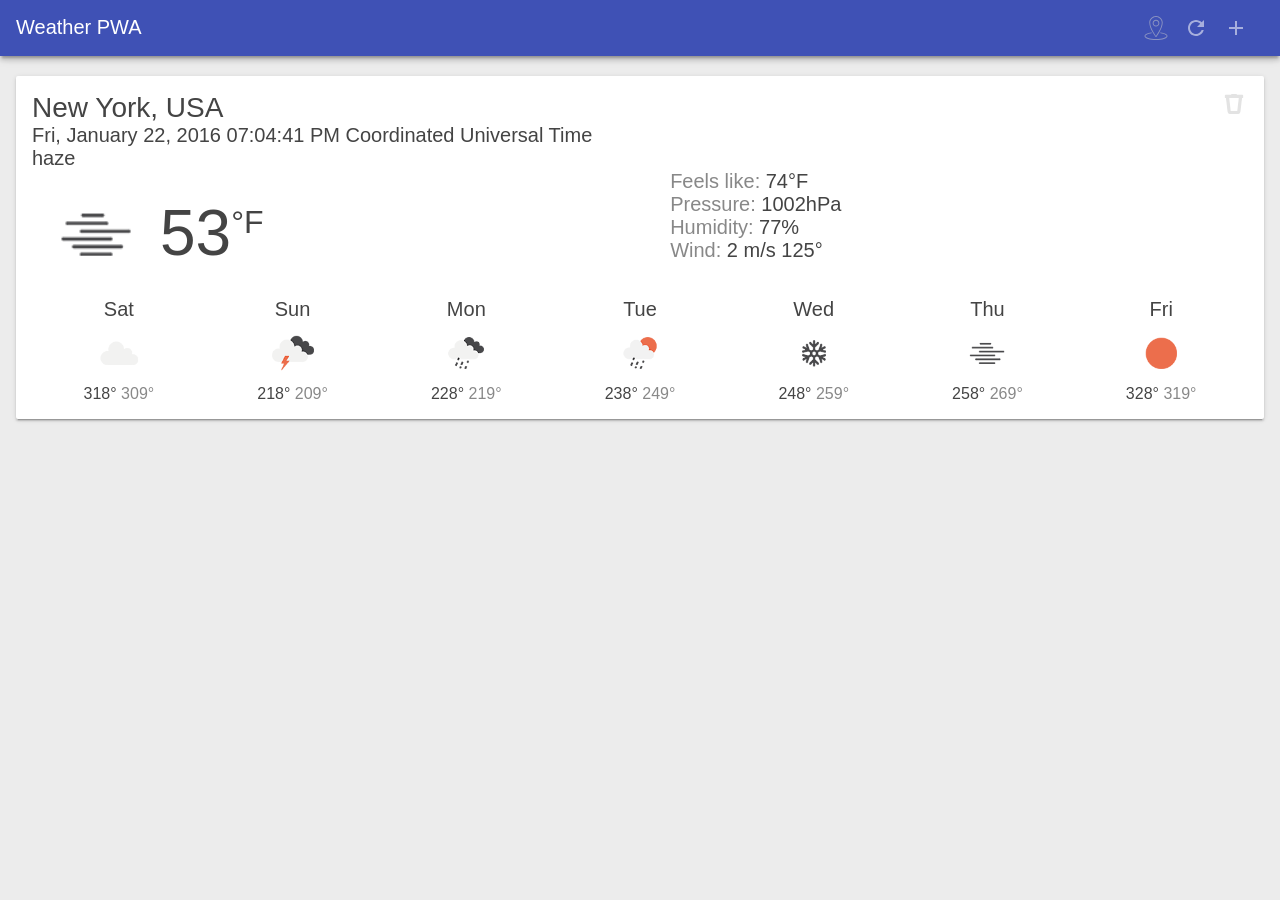
==== commit 1c342aa1: "1. Add functionality to support 'remove weather card'. 2. Add 'New York' back to 'add location' drop" ====
--- a/index.html
+++ b/index.html
@@ -42,6 +42,7 @@
     <div class="card cardTemplate weather-forecast" hidden>
       <div class="city-key" hidden></div>
       <div class="location"></div>
+      <button id="butRemove" class="cardButton" aria-label="Remove"></button>
       <div class="date"></div>
       <div class="card-last-updated" hidden></div>
       <div class="description"></div>
@@ -151,6 +152,7 @@
           <option value="48.8589507,2.2770202">Paris, France</option>
           <option value="-64.8251018,-63.496847">Port Lockroy, Antarctica</option>
           <option value="37.757815,-122.5076401">San Francisco, USA</option>
+          <option value="-75.499901,43.000351">New York, USA</option>
           <option value="31.2243085,120.9162955">Shanghai, China</option>
           <option value="35.6735408,139.5703032">Tokyo, Japan</option>
           <!-- <option value="austin">Austin, TX</option>
--- a/styles/inline.css
+++ b/styles/inline.css
@@ -105,6 +105,27 @@
   .header #butAdd {
     background: url(/images/ic_add_white_24px.svg) center center no-repeat; }
 
+  .weather-forecast .cardButton {
+      width: 24px;
+      height: 24px;
+      margin-right: 2px;
+      margin-top: 0px;
+      text-indent: -30000px;
+      overflow: hidden;
+      opacity: 0.54;
+      -webkit-transition: opacity 0.333s cubic-bezier(0, 0, 0.21, 1);
+      transition: opacity 0.333s cubic-bezier(0, 0, 0.21, 1);
+      border: none;
+      outline: none;
+      cursor: pointer; 
+      float: right;
+    }
+
+  .weather-forecast #butRemove {
+    background: url(/images/ic-remove-24.svg) center center no-repeat;
+    background-size: contain;
+  }
+
 .header__title {
   font-weight: 400;
   font-size: 20px;
@@ -244,7 +265,9 @@
   box-shadow: 0 2px 2px 0 rgba(0, 0, 0, 0.14), 0 3px 1px -2px rgba(0, 0, 0, 0.2), 0 1px 5px 0 rgba(0, 0, 0, 0.12); }
 
 .weather-forecast .location {
-  font-size: 1.75em; }
+  font-size: 1.75em; 
+  display: inline;
+}
 
 .weather-forecast .date, .weather-forecast .description {
   font-size: 1.25em; }
